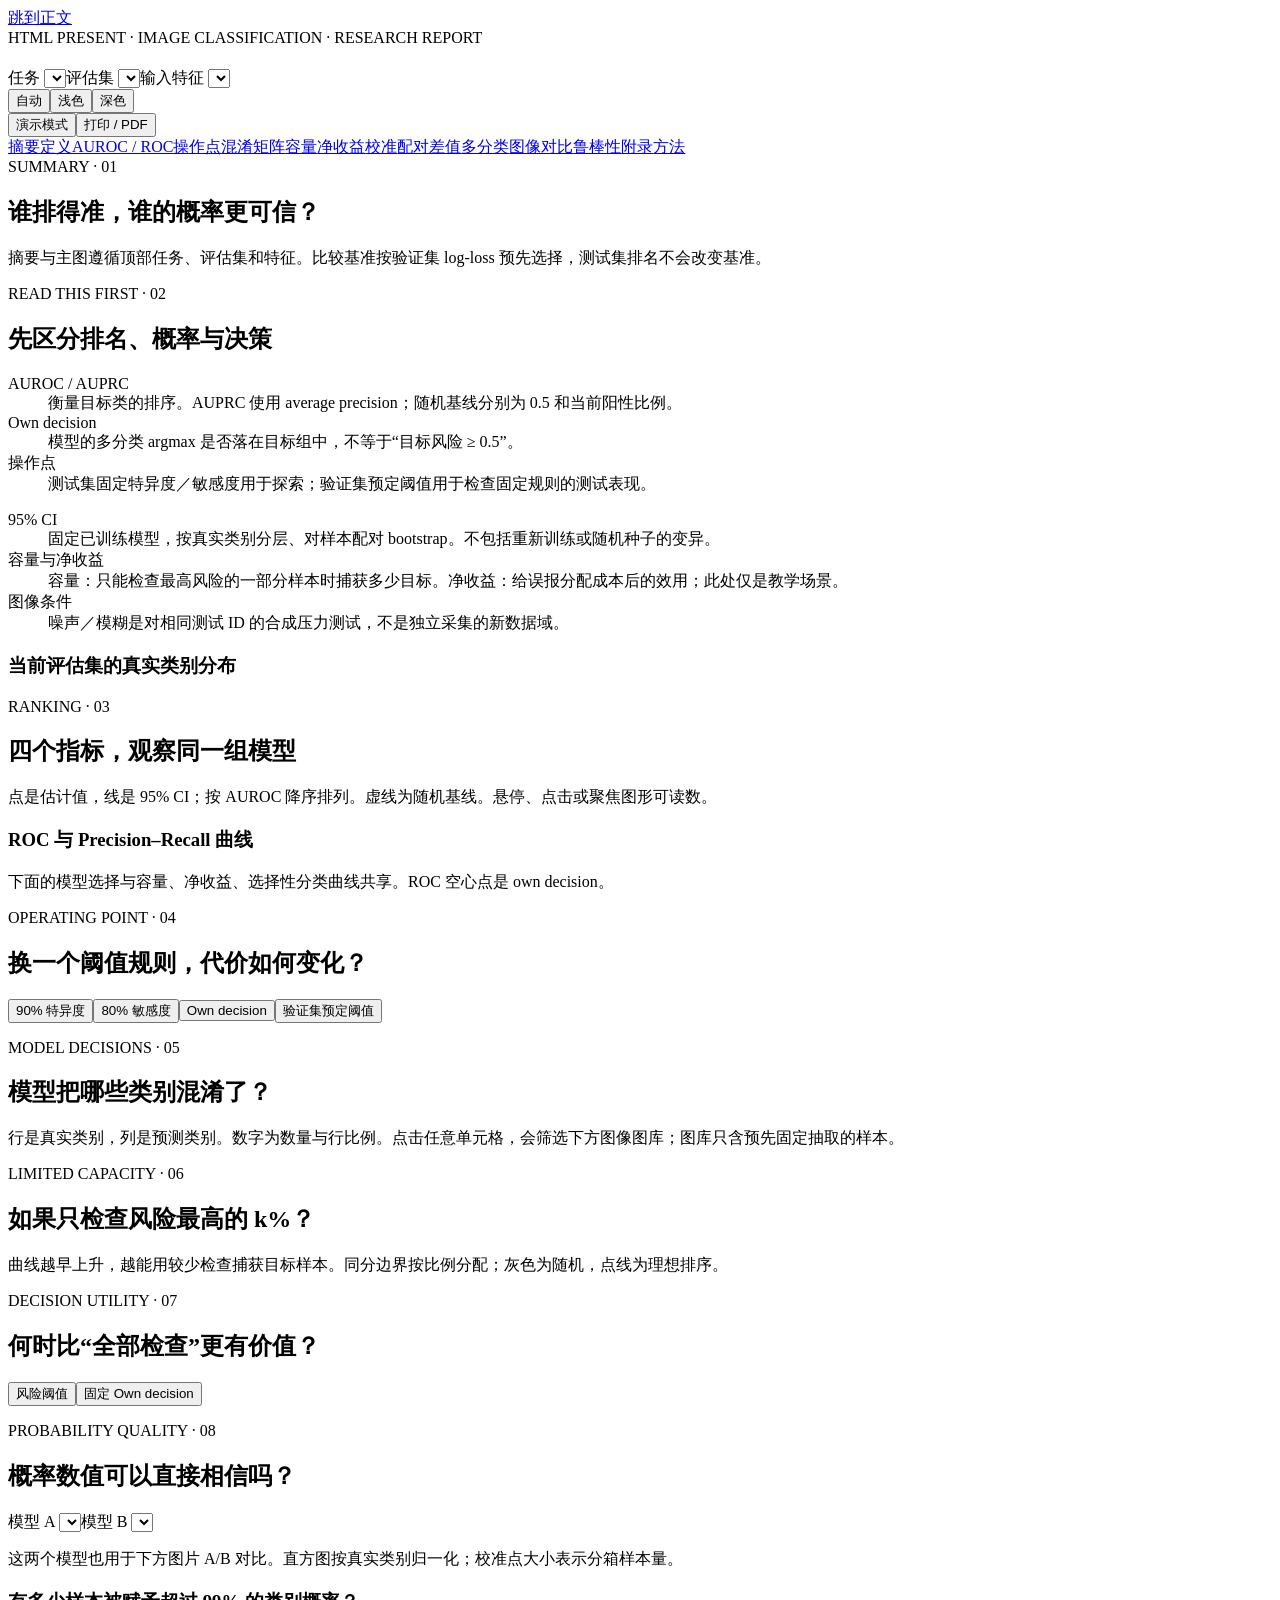
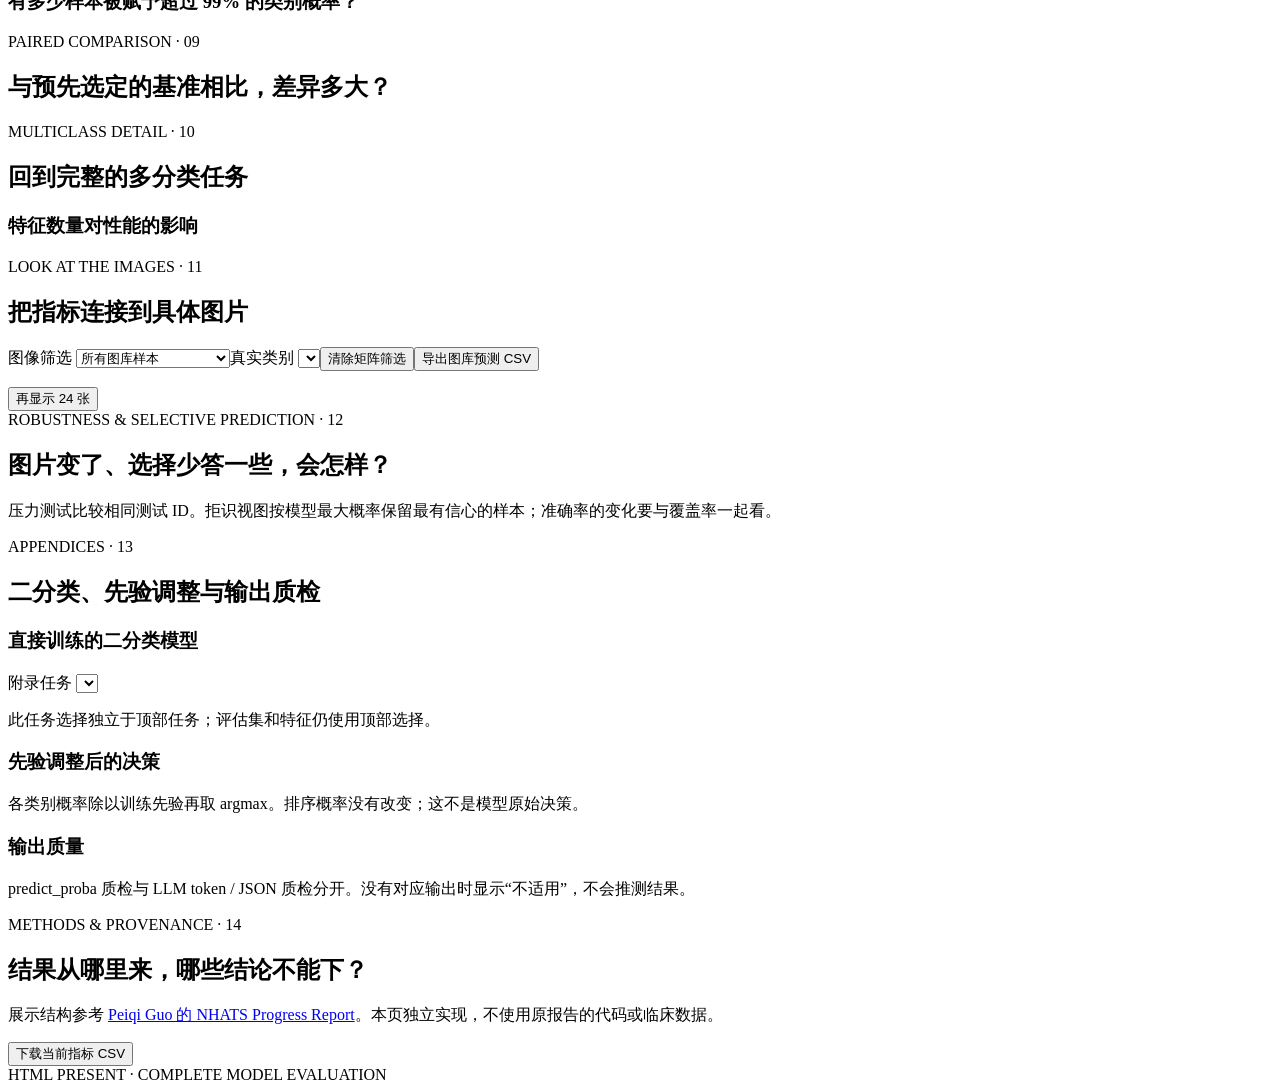
==== skills/html-present/assets/evaluation.html @ bdbabd85 "[1.3 HTML Present - Evaluation] 💻 Add linked metric views and image comparison report" ====
<!doctype html>
<html lang="zh-CN" data-theme="light">
<head><meta charset="utf-8"><meta name="viewport" content="width=device-width,initial-scale=1"><title>__TITLE__</title><style>__CSS__</style></head>
<body>
<a class="skip" href="#summary">跳到正文</a>
<header class="hero wrap"><div class="eyebrow">HTML PRESENT · IMAGE CLASSIFICATION · RESEARCH REPORT</div><h1 id="title"></h1><p class="intro" id="intro"></p><div class="meta" id="meta"></div></header>
<div class="toolbar" id="toolbar"><div class="wrap"><div class="controls">
<label>任务 <select id="task"></select></label><label>评估集 <select id="eval"></select></label><label>输入特征 <select id="features"></select></label>
<div class="seg" id="theme" role="group" aria-label="主题"><button data-theme="auto" aria-pressed="true">自动</button><button data-theme="light" aria-pressed="false">浅色</button><button data-theme="dark" aria-pressed="false">深色</button></div>
<button id="present" aria-pressed="false">演示模式</button><button id="print">打印 / PDF</button></div>
<nav aria-label="报告目录"><a href="#summary">摘要</a><a href="#labels">定义</a><a href="#ranking">AUROC / ROC</a><a href="#operating">操作点</a><a href="#own">混淆矩阵</a><a href="#capacity">容量</a><a href="#benefit">净收益</a><a href="#calibration">校准</a><a href="#paired">配对差值</a><a href="#multiclass">多分类</a><a href="#gallery">图像对比</a><a href="#robustness">鲁棒性</a><a href="#appendices">附录</a><a href="#methods">方法</a></nav>
</div></div>
<main class="wrap">
<section id="summary"><div class="eyebrow">SUMMARY · 01</div><h2>谁排得准，谁的概率更可信？</h2><p class="section-intro">摘要与主图遵循顶部任务、评估集和特征。比较基准按验证集 log-loss 预先选择，测试集排名不会改变基准。</p><div class="scope-note" id="scope-note" aria-live="polite"></div><div class="cards" id="cards"></div><div class="finding" id="findings"></div></section>
<section id="labels"><div class="eyebrow">READ THIS FIRST · 02</div><h2>先区分排名、概率与决策</h2><div class="reading-grid"><dl><dt>AUROC / AUPRC</dt><dd>衡量目标类的排序。AUPRC 使用 average precision；随机基线分别为 0.5 和当前阳性比例。</dd><dt>Own decision</dt><dd>模型的多分类 argmax 是否落在目标组中，不等于“目标风险 ≥ 0.5”。</dd><dt>操作点</dt><dd>测试集固定特异度／敏感度用于探索；验证集预定阈值用于检查固定规则的测试表现。</dd></dl><dl><dt>95% CI</dt><dd>固定已训练模型，按真实类别分层、对样本配对 bootstrap。不包括重新训练或随机种子的变异。</dd><dt>容量与净收益</dt><dd>容量：只能检查最高风险的一部分样本时捕获多少目标。净收益：给误报分配成本后的效用；此处仅是教学场景。</dd><dt>图像条件</dt><dd>噪声／模糊是对相同测试 ID 的合成压力测试，不是独立采集的新数据域。</dd></dl></div><div class="panel"><h3>当前评估集的真实类别分布</h3><div id="class-mix" class="chart wide-chart"></div></div></section>
<section id="ranking"><div class="eyebrow">RANKING · 03</div><h2>四个指标，观察同一组模型</h2><p class="section-intro">点是估计值，线是 95% CI；按 AUROC 降序排列。虚线为随机基线。悬停、点击或聚焦图形可读数。</p><div id="family-legend" class="legend"></div><div class="panel"><div id="rank-plot" class="chart wide-chart"></div></div><div class="panel"><h3>ROC 与 Precision–Recall 曲线</h3><p class="note">下面的模型选择与容量、净收益、选择性分类曲线共享。ROC 空心点是 own decision。</p><div class="chips curve-chips" role="group" aria-label="ROC 模型选择"></div><div class="two-col"><div id="roc" class="chart curve-chart"></div><div id="pr" class="chart curve-chart"></div></div></div></section>
<section id="operating"><div class="eyebrow">OPERATING POINT · 04</div><h2>换一个阈值规则，代价如何变化？</h2><div class="seg" id="op-controls" role="group" aria-label="操作点"><button data-value="spec" aria-pressed="true">90% 特异度</button><button data-value="sens" aria-pressed="false">80% 敏感度</button><button data-value="own" aria-pressed="false">Own decision</button><button data-value="validation" aria-pressed="false">验证集预定阈值</button></div><p class="note" id="op-note"></p><div class="panel"><div id="op-bars" class="chart wide-chart"></div></div><div class="table-wrap" id="op-table"></div></section>
<section id="own"><div class="eyebrow">MODEL DECISIONS · 05</div><h2>模型把哪些类别混淆了？</h2><p class="section-intro">行是真实类别，列是预测类别。数字为数量与行比例。点击任意单元格，会筛选下方图像图库；图库只含预先固定抽取的样本。</p><div class="panel"><div id="own-bars" class="chart wide-chart"></div></div><div id="cm-chips" class="chips" role="group" aria-label="混淆矩阵模型选择"></div><div id="cm-grid" class="two-col"></div></section>
<section id="capacity"><div class="eyebrow">LIMITED CAPACITY · 06</div><h2>如果只检查风险最高的 k%？</h2><p class="section-intro">曲线越早上升，越能用较少检查捕获目标样本。同分边界按比例分配；灰色为随机，点线为理想排序。</p><div class="chips curve-chips" role="group" aria-label="容量模型选择"></div><div class="panel"><div id="capacity-plot" class="chart curve-chart"></div></div><div class="table-wrap" id="capacity-table"></div></section>
<section id="benefit"><div class="eyebrow">DECISION UTILITY · 07</div><h2>何时比“全部检查”更有价值？</h2><div id="benefit-controls" class="seg" role="group" aria-label="净收益决策规则"><button data-value="risk" aria-pressed="true">风险阈值</button><button data-value="own" aria-pressed="false">固定 Own decision</button></div><div class="chips curve-chips" role="group" aria-label="净收益模型选择"></div><div class="panel"><div id="benefit-plot" class="chart curve-chart"></div><p class="note" id="benefit-note"></p></div></section>
<section id="calibration"><div class="eyebrow">PROBABILITY QUALITY · 08</div><h2>概率数值可以直接相信吗？</h2><div class="table-wrap" id="cal-table"></div><div class="data-controls"><label>模型 A <select id="model-a"></select></label><label>模型 B <select id="model-b"></select></label></div><p class="note">这两个模型也用于下方图片 A/B 对比。直方图按真实类别归一化；校准点大小表示分箱样本量。</p><div id="prob-panels" class="two-col"></div><div class="panel"><h3>有多少样本被赋予超过 99% 的类别概率？</h3><div id="confidence-plot" class="chart wide-chart"></div></div></section>
<section id="paired"><div class="eyebrow">PAIRED COMPARISON · 09</div><h2>与预先选定的基准相比，差异多大？</h2><p class="section-intro" id="paired-note"></p><div class="panel"><div id="paired-plot" class="chart wide-chart"></div></div></section>
<section id="multiclass"><div class="eyebrow">MULTICLASS DETAIL · 10</div><h2>回到完整的多分类任务</h2><div class="panel"><div id="multi-plot" class="chart wide-chart"></div></div><div class="table-wrap" id="multi-table"></div><div class="chips" id="class-chips" role="group" aria-label="逐类别指标"></div><div class="panel"><div id="class-bars" class="chart wide-chart"></div></div><div class="table-wrap" id="class-table"></div><div class="panel"><h3>特征数量对性能的影响</h3><p class="note" id="sweep-note"></p><div id="feature-plot" class="chart curve-chart"></div></div></section>
<section id="gallery"><div class="eyebrow">LOOK AT THE IMAGES · 11</div><h2>把指标连接到具体图片</h2><p class="section-intro" id="gallery-note"></p><div class="data-controls"><label>图像筛选 <select id="gallery-mode"><option value="all">所有图库样本</option><option value="wrong">A 预测错误</option><option value="confident">A 高置信度错误 ≥ 80%</option><option value="disagree">A / B 预测分歧</option><option value="a-wins">A 正确，B 错误</option><option value="b-wins">B 正确，A 错误</option></select></label><label>真实类别 <select id="gallery-class"></select></label><button id="clear-cell">清除矩阵筛选</button><button id="gallery-csv">导出图库预测 CSV</button></div><p id="gallery-status" aria-live="polite"></p><div id="image-grid" class="image-grid"></div><div class="data-controls"><button id="gallery-more">再显示 24 张</button></div></section>
<section id="robustness"><div class="eyebrow">ROBUSTNESS & SELECTIVE PREDICTION · 12</div><h2>图片变了、选择少答一些，会怎样？</h2><p class="section-intro">压力测试比较相同测试 ID。拒识视图按模型最大概率保留最有信心的样本；准确率的变化要与覆盖率一起看。</p><div class="table-wrap" id="robustness-table"></div><div class="chips curve-chips" role="group" aria-label="拒识模型选择"></div><div class="panel"><div id="selective-plot" class="chart curve-chart"></div></div><div class="table-wrap" id="cost-table"></div></section>
<section id="appendices"><div class="eyebrow">APPENDICES · 13</div><h2>二分类、先验调整与输出质检</h2><h3>直接训练的二分类模型</h3><label>附录任务 <select id="binary-task"></select></label><p class="note">此任务选择独立于顶部任务；评估集和特征仍使用顶部选择。</p><div class="table-wrap" id="binary-table"></div><div id="binary-cm" class="two-col"></div><h3>先验调整后的决策</h3><p class="note">各类别概率除以训练先验再取 argmax。排序概率没有改变；这不是模型原始决策。</p><div class="table-wrap" id="adjusted-table"></div><div id="adjusted-cm" class="two-col"></div><h3>输出质量</h3><p class="note">predict_proba 质检与 LLM token / JSON 质检分开。没有对应输出时显示“不适用”，不会推测结果。</p><div class="table-wrap" id="qc-table"></div></section>
<section id="methods"><div class="eyebrow">METHODS & PROVENANCE · 14</div><h2>结果从哪里来，哪些结论不能下？</h2><div id="source"></div><ol id="methods-list"></ol><p>展示结构参考 <a href="https://www.guopeiqi.com/projects/202611-ADRD_LLM/20261115_Progress_Report">Peiqi Guo 的 NHATS Progress Report</a>。本页独立实现，不使用原报告的代码或临床数据。</p><button id="export-metrics">下载当前指标 CSV</button></section>
</main><footer class="wrap"><span>HTML PRESENT · COMPLETE MODEL EVALUATION</span><span id="footer-context"></span></footer>
<div id="chart-tooltip" role="status" hidden></div>
<dialog id="image-dialog"><button id="close-image">关闭</button><div id="image-detail"></div></dialog>
<div class="present-nav" hidden><button id="prev">上一节</button><span id="page-number"></span><button id="next">下一节</button><button id="exit">退出演示</button></div>
<script id="report-data" type="application/json">__DATA__</script><script>__JS__</script></body></html>
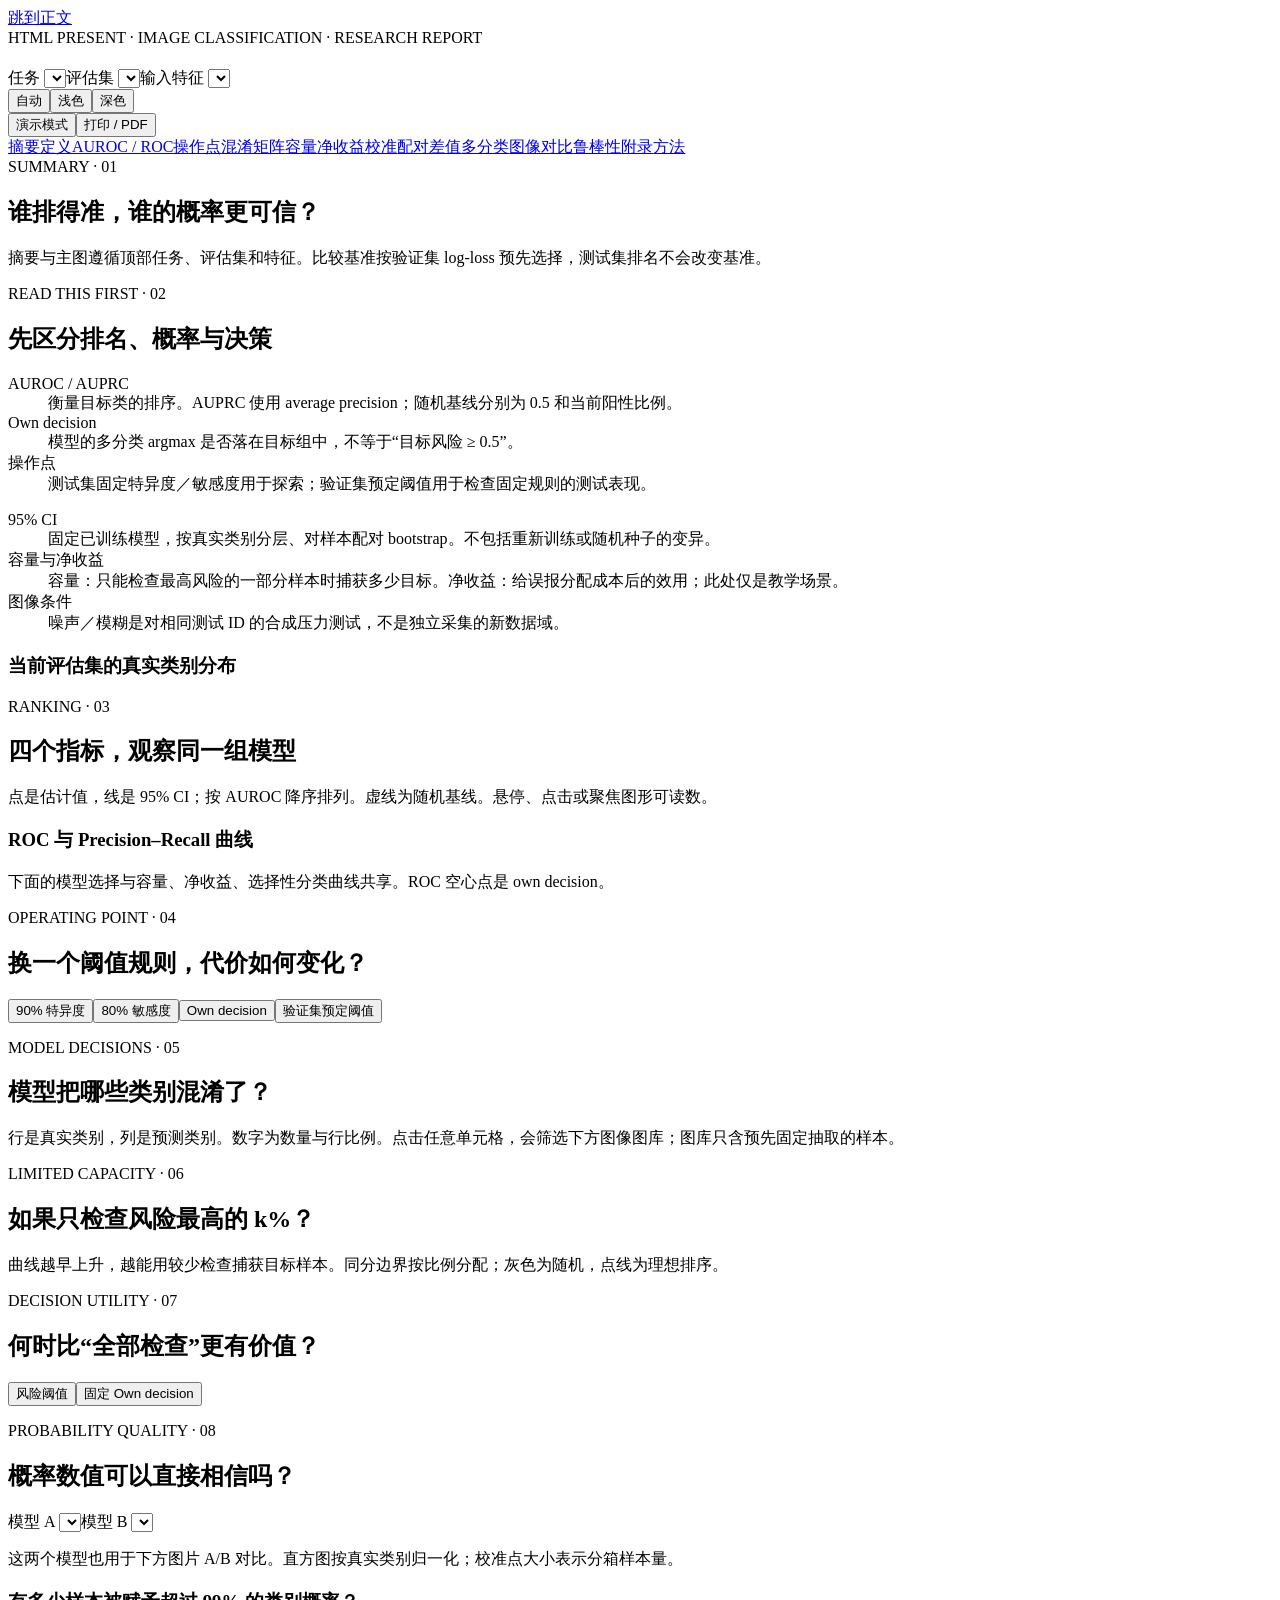
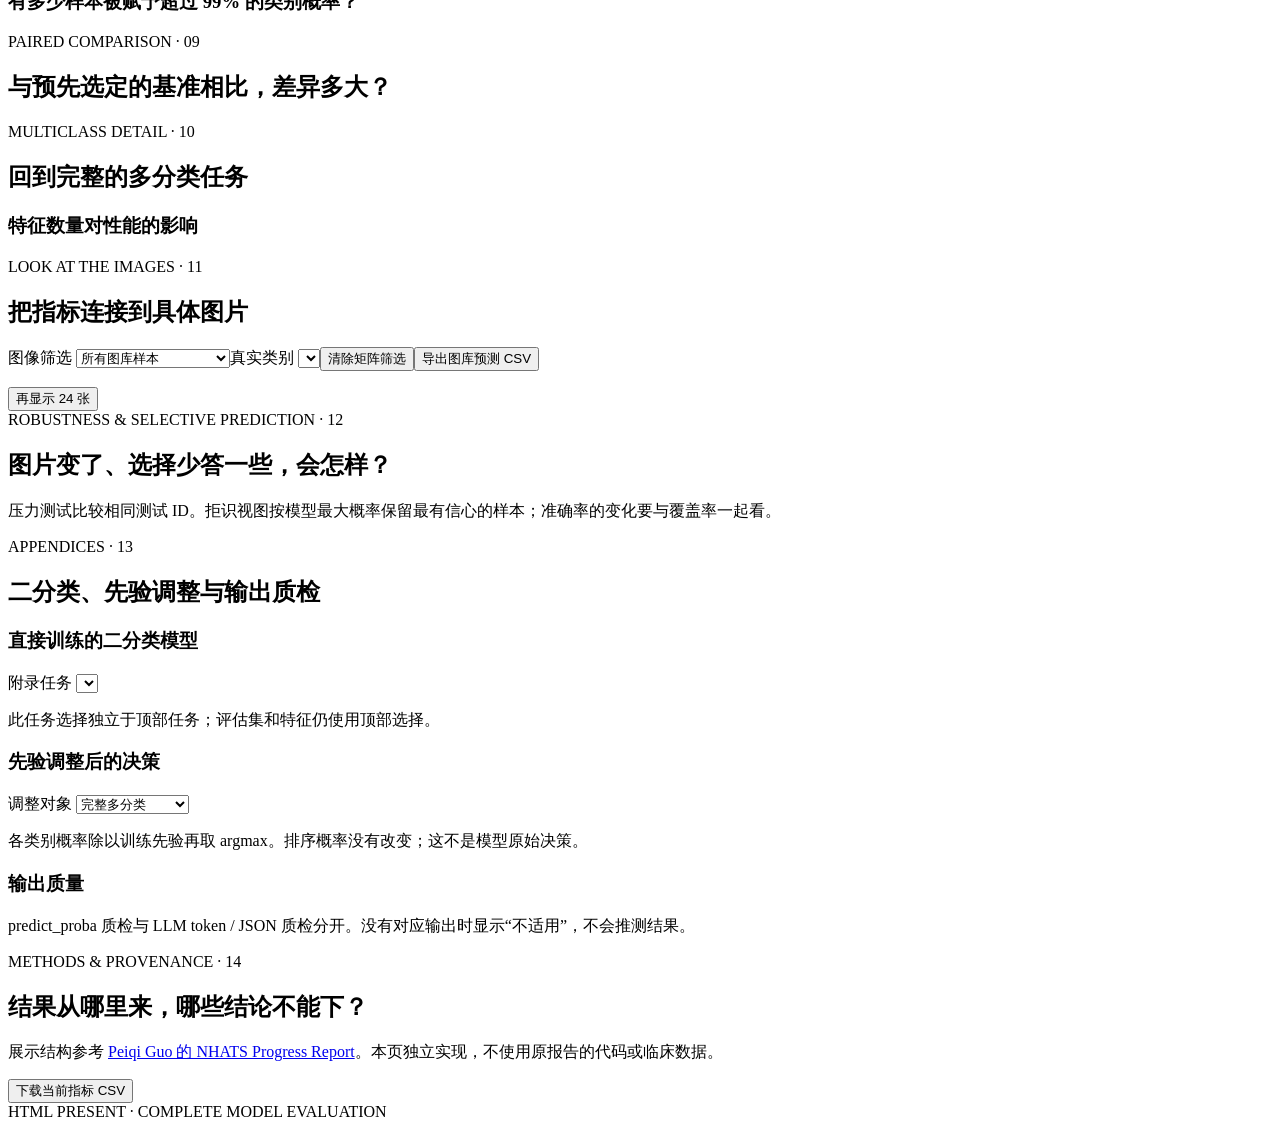
==== commit c8f8109d: "[1.7 HTML Present - Results] 💻 Fix split serialization and add binary prior-adjustment comparison" ====
--- a/skills/html-present/assets/evaluation.html
+++ b/skills/html-present/assets/evaluation.html
@@ -1,32 +1,376 @@
 <!doctype html>
 <html lang="zh-CN" data-theme="light">
-<head><meta charset="utf-8"><meta name="viewport" content="width=device-width,initial-scale=1"><title>__TITLE__</title><style>__CSS__</style></head>
-<body>
-<a class="skip" href="#summary">跳到正文</a>
-<header class="hero wrap"><div class="eyebrow">HTML PRESENT · IMAGE CLASSIFICATION · RESEARCH REPORT</div><h1 id="title"></h1><p class="intro" id="intro"></p><div class="meta" id="meta"></div></header>
-<div class="toolbar" id="toolbar"><div class="wrap"><div class="controls">
-<label>任务 <select id="task"></select></label><label>评估集 <select id="eval"></select></label><label>输入特征 <select id="features"></select></label>
-<div class="seg" id="theme" role="group" aria-label="主题"><button data-theme="auto" aria-pressed="true">自动</button><button data-theme="light" aria-pressed="false">浅色</button><button data-theme="dark" aria-pressed="false">深色</button></div>
-<button id="present" aria-pressed="false">演示模式</button><button id="print">打印 / PDF</button></div>
-<nav aria-label="报告目录"><a href="#summary">摘要</a><a href="#labels">定义</a><a href="#ranking">AUROC / ROC</a><a href="#operating">操作点</a><a href="#own">混淆矩阵</a><a href="#capacity">容量</a><a href="#benefit">净收益</a><a href="#calibration">校准</a><a href="#paired">配对差值</a><a href="#multiclass">多分类</a><a href="#gallery">图像对比</a><a href="#robustness">鲁棒性</a><a href="#appendices">附录</a><a href="#methods">方法</a></nav>
-</div></div>
-<main class="wrap">
-<section id="summary"><div class="eyebrow">SUMMARY · 01</div><h2>谁排得准，谁的概率更可信？</h2><p class="section-intro">摘要与主图遵循顶部任务、评估集和特征。比较基准按验证集 log-loss 预先选择，测试集排名不会改变基准。</p><div class="scope-note" id="scope-note" aria-live="polite"></div><div class="cards" id="cards"></div><div class="finding" id="findings"></div></section>
-<section id="labels"><div class="eyebrow">READ THIS FIRST · 02</div><h2>先区分排名、概率与决策</h2><div class="reading-grid"><dl><dt>AUROC / AUPRC</dt><dd>衡量目标类的排序。AUPRC 使用 average precision；随机基线分别为 0.5 和当前阳性比例。</dd><dt>Own decision</dt><dd>模型的多分类 argmax 是否落在目标组中，不等于“目标风险 ≥ 0.5”。</dd><dt>操作点</dt><dd>测试集固定特异度／敏感度用于探索；验证集预定阈值用于检查固定规则的测试表现。</dd></dl><dl><dt>95% CI</dt><dd>固定已训练模型，按真实类别分层、对样本配对 bootstrap。不包括重新训练或随机种子的变异。</dd><dt>容量与净收益</dt><dd>容量：只能检查最高风险的一部分样本时捕获多少目标。净收益：给误报分配成本后的效用；此处仅是教学场景。</dd><dt>图像条件</dt><dd>噪声／模糊是对相同测试 ID 的合成压力测试，不是独立采集的新数据域。</dd></dl></div><div class="panel"><h3>当前评估集的真实类别分布</h3><div id="class-mix" class="chart wide-chart"></div></div></section>
-<section id="ranking"><div class="eyebrow">RANKING · 03</div><h2>四个指标，观察同一组模型</h2><p class="section-intro">点是估计值，线是 95% CI；按 AUROC 降序排列。虚线为随机基线。悬停、点击或聚焦图形可读数。</p><div id="family-legend" class="legend"></div><div class="panel"><div id="rank-plot" class="chart wide-chart"></div></div><div class="panel"><h3>ROC 与 Precision–Recall 曲线</h3><p class="note">下面的模型选择与容量、净收益、选择性分类曲线共享。ROC 空心点是 own decision。</p><div class="chips curve-chips" role="group" aria-label="ROC 模型选择"></div><div class="two-col"><div id="roc" class="chart curve-chart"></div><div id="pr" class="chart curve-chart"></div></div></div></section>
-<section id="operating"><div class="eyebrow">OPERATING POINT · 04</div><h2>换一个阈值规则，代价如何变化？</h2><div class="seg" id="op-controls" role="group" aria-label="操作点"><button data-value="spec" aria-pressed="true">90% 特异度</button><button data-value="sens" aria-pressed="false">80% 敏感度</button><button data-value="own" aria-pressed="false">Own decision</button><button data-value="validation" aria-pressed="false">验证集预定阈值</button></div><p class="note" id="op-note"></p><div class="panel"><div id="op-bars" class="chart wide-chart"></div></div><div class="table-wrap" id="op-table"></div></section>
-<section id="own"><div class="eyebrow">MODEL DECISIONS · 05</div><h2>模型把哪些类别混淆了？</h2><p class="section-intro">行是真实类别，列是预测类别。数字为数量与行比例。点击任意单元格，会筛选下方图像图库；图库只含预先固定抽取的样本。</p><div class="panel"><div id="own-bars" class="chart wide-chart"></div></div><div id="cm-chips" class="chips" role="group" aria-label="混淆矩阵模型选择"></div><div id="cm-grid" class="two-col"></div></section>
-<section id="capacity"><div class="eyebrow">LIMITED CAPACITY · 06</div><h2>如果只检查风险最高的 k%？</h2><p class="section-intro">曲线越早上升，越能用较少检查捕获目标样本。同分边界按比例分配；灰色为随机，点线为理想排序。</p><div class="chips curve-chips" role="group" aria-label="容量模型选择"></div><div class="panel"><div id="capacity-plot" class="chart curve-chart"></div></div><div class="table-wrap" id="capacity-table"></div></section>
-<section id="benefit"><div class="eyebrow">DECISION UTILITY · 07</div><h2>何时比“全部检查”更有价值？</h2><div id="benefit-controls" class="seg" role="group" aria-label="净收益决策规则"><button data-value="risk" aria-pressed="true">风险阈值</button><button data-value="own" aria-pressed="false">固定 Own decision</button></div><div class="chips curve-chips" role="group" aria-label="净收益模型选择"></div><div class="panel"><div id="benefit-plot" class="chart curve-chart"></div><p class="note" id="benefit-note"></p></div></section>
-<section id="calibration"><div class="eyebrow">PROBABILITY QUALITY · 08</div><h2>概率数值可以直接相信吗？</h2><div class="table-wrap" id="cal-table"></div><div class="data-controls"><label>模型 A <select id="model-a"></select></label><label>模型 B <select id="model-b"></select></label></div><p class="note">这两个模型也用于下方图片 A/B 对比。直方图按真实类别归一化；校准点大小表示分箱样本量。</p><div id="prob-panels" class="two-col"></div><div class="panel"><h3>有多少样本被赋予超过 99% 的类别概率？</h3><div id="confidence-plot" class="chart wide-chart"></div></div></section>
-<section id="paired"><div class="eyebrow">PAIRED COMPARISON · 09</div><h2>与预先选定的基准相比，差异多大？</h2><p class="section-intro" id="paired-note"></p><div class="panel"><div id="paired-plot" class="chart wide-chart"></div></div></section>
-<section id="multiclass"><div class="eyebrow">MULTICLASS DETAIL · 10</div><h2>回到完整的多分类任务</h2><div class="panel"><div id="multi-plot" class="chart wide-chart"></div></div><div class="table-wrap" id="multi-table"></div><div class="chips" id="class-chips" role="group" aria-label="逐类别指标"></div><div class="panel"><div id="class-bars" class="chart wide-chart"></div></div><div class="table-wrap" id="class-table"></div><div class="panel"><h3>特征数量对性能的影响</h3><p class="note" id="sweep-note"></p><div id="feature-plot" class="chart curve-chart"></div></div></section>
-<section id="gallery"><div class="eyebrow">LOOK AT THE IMAGES · 11</div><h2>把指标连接到具体图片</h2><p class="section-intro" id="gallery-note"></p><div class="data-controls"><label>图像筛选 <select id="gallery-mode"><option value="all">所有图库样本</option><option value="wrong">A 预测错误</option><option value="confident">A 高置信度错误 ≥ 80%</option><option value="disagree">A / B 预测分歧</option><option value="a-wins">A 正确，B 错误</option><option value="b-wins">B 正确，A 错误</option></select></label><label>真实类别 <select id="gallery-class"></select></label><button id="clear-cell">清除矩阵筛选</button><button id="gallery-csv">导出图库预测 CSV</button></div><p id="gallery-status" aria-live="polite"></p><div id="image-grid" class="image-grid"></div><div class="data-controls"><button id="gallery-more">再显示 24 张</button></div></section>
-<section id="robustness"><div class="eyebrow">ROBUSTNESS & SELECTIVE PREDICTION · 12</div><h2>图片变了、选择少答一些，会怎样？</h2><p class="section-intro">压力测试比较相同测试 ID。拒识视图按模型最大概率保留最有信心的样本；准确率的变化要与覆盖率一起看。</p><div class="table-wrap" id="robustness-table"></div><div class="chips curve-chips" role="group" aria-label="拒识模型选择"></div><div class="panel"><div id="selective-plot" class="chart curve-chart"></div></div><div class="table-wrap" id="cost-table"></div></section>
-<section id="appendices"><div class="eyebrow">APPENDICES · 13</div><h2>二分类、先验调整与输出质检</h2><h3>直接训练的二分类模型</h3><label>附录任务 <select id="binary-task"></select></label><p class="note">此任务选择独立于顶部任务；评估集和特征仍使用顶部选择。</p><div class="table-wrap" id="binary-table"></div><div id="binary-cm" class="two-col"></div><h3>先验调整后的决策</h3><p class="note">各类别概率除以训练先验再取 argmax。排序概率没有改变；这不是模型原始决策。</p><div class="table-wrap" id="adjusted-table"></div><div id="adjusted-cm" class="two-col"></div><h3>输出质量</h3><p class="note">predict_proba 质检与 LLM token / JSON 质检分开。没有对应输出时显示“不适用”，不会推测结果。</p><div class="table-wrap" id="qc-table"></div></section>
-<section id="methods"><div class="eyebrow">METHODS & PROVENANCE · 14</div><h2>结果从哪里来，哪些结论不能下？</h2><div id="source"></div><ol id="methods-list"></ol><p>展示结构参考 <a href="https://www.guopeiqi.com/projects/202611-ADRD_LLM/20261115_Progress_Report">Peiqi Guo 的 NHATS Progress Report</a>。本页独立实现，不使用原报告的代码或临床数据。</p><button id="export-metrics">下载当前指标 CSV</button></section>
-</main><footer class="wrap"><span>HTML PRESENT · COMPLETE MODEL EVALUATION</span><span id="footer-context"></span></footer>
-<div id="chart-tooltip" role="status" hidden></div>
-<dialog id="image-dialog"><button id="close-image">关闭</button><div id="image-detail"></div></dialog>
-<div class="present-nav" hidden><button id="prev">上一节</button><span id="page-number"></span><button id="next">下一节</button><button id="exit">退出演示</button></div>
-<script id="report-data" type="application/json">__DATA__</script><script>__JS__</script></body></html>
+  <head>
+    <meta charset="utf-8" />
+    <meta name="viewport" content="width=device-width,initial-scale=1" />
+    <title>__TITLE__</title>
+    <style>
+      __CSS__
+    </style>
+  </head>
+  <body>
+    <a class="skip" href="#summary">跳到正文</a>
+    <header class="hero wrap">
+      <div class="eyebrow">
+        HTML PRESENT · IMAGE CLASSIFICATION · RESEARCH REPORT
+      </div>
+      <h1 id="title"></h1>
+      <p class="intro" id="intro"></p>
+      <div class="meta" id="meta"></div>
+    </header>
+    <div class="toolbar" id="toolbar">
+      <div class="wrap">
+        <div class="controls">
+          <label
+            >任务
+            <select id="task"></select></label
+          ><label
+            >评估集
+            <select id="eval"></select></label
+          ><label
+            >输入特征
+            <select id="features"></select
+          ></label>
+          <div class="seg" id="theme" role="group" aria-label="主题">
+            <button data-theme="auto" aria-pressed="true">自动</button
+            ><button data-theme="light" aria-pressed="false">浅色</button
+            ><button data-theme="dark" aria-pressed="false">深色</button>
+          </div>
+          <button id="present" aria-pressed="false">演示模式</button
+          ><button id="print">打印 / PDF</button>
+        </div>
+        <nav aria-label="报告目录">
+          <a href="#summary">摘要</a><a href="#labels">定义</a
+          ><a href="#ranking">AUROC / ROC</a><a href="#operating">操作点</a
+          ><a href="#own">混淆矩阵</a><a href="#capacity">容量</a
+          ><a href="#benefit">净收益</a><a href="#calibration">校准</a
+          ><a href="#paired">配对差值</a><a href="#multiclass">多分类</a
+          ><a href="#gallery">图像对比</a><a href="#robustness">鲁棒性</a
+          ><a href="#appendices">附录</a><a href="#methods">方法</a>
+        </nav>
+      </div>
+    </div>
+    <main class="wrap">
+      <section id="summary">
+        <div class="eyebrow">SUMMARY · 01</div>
+        <h2>谁排得准，谁的概率更可信？</h2>
+        <p class="section-intro">
+          摘要与主图遵循顶部任务、评估集和特征。比较基准按验证集 log-loss
+          预先选择，测试集排名不会改变基准。
+        </p>
+        <div class="scope-note" id="scope-note" aria-live="polite"></div>
+        <div class="cards" id="cards"></div>
+        <div class="finding" id="findings"></div>
+      </section>
+      <section id="labels">
+        <div class="eyebrow">READ THIS FIRST · 02</div>
+        <h2>先区分排名、概率与决策</h2>
+        <div class="reading-grid">
+          <dl>
+            <dt>AUROC / AUPRC</dt>
+            <dd>
+              衡量目标类的排序。AUPRC 使用 average precision；随机基线分别为 0.5
+              和当前阳性比例。
+            </dd>
+            <dt>Own decision</dt>
+            <dd>
+              模型的多分类 argmax 是否落在目标组中，不等于“目标风险 ≥ 0.5”。
+            </dd>
+            <dt>操作点</dt>
+            <dd>
+              测试集固定特异度／敏感度用于探索；验证集预定阈值用于检查固定规则的测试表现。
+            </dd>
+          </dl>
+          <dl>
+            <dt>95% CI</dt>
+            <dd>
+              固定已训练模型，按真实类别分层、对样本配对
+              bootstrap。不包括重新训练或随机种子的变异。
+            </dd>
+            <dt>容量与净收益</dt>
+            <dd>
+              容量：只能检查最高风险的一部分样本时捕获多少目标。净收益：给误报分配成本后的效用；此处仅是教学场景。
+            </dd>
+            <dt>图像条件</dt>
+            <dd>
+              噪声／模糊是对相同测试 ID 的合成压力测试，不是独立采集的新数据域。
+            </dd>
+          </dl>
+        </div>
+        <div class="panel">
+          <h3>当前评估集的真实类别分布</h3>
+          <div id="class-mix" class="chart wide-chart"></div>
+        </div>
+      </section>
+      <section id="ranking">
+        <div class="eyebrow">RANKING · 03</div>
+        <h2>四个指标，观察同一组模型</h2>
+        <p class="section-intro">
+          点是估计值，线是 95% CI；按 AUROC
+          降序排列。虚线为随机基线。悬停、点击或聚焦图形可读数。
+        </p>
+        <div id="family-legend" class="legend"></div>
+        <div class="panel">
+          <div id="rank-plot" class="chart wide-chart"></div>
+        </div>
+        <div class="panel">
+          <h3>ROC 与 Precision–Recall 曲线</h3>
+          <p class="note">
+            下面的模型选择与容量、净收益、选择性分类曲线共享。ROC 空心点是 own
+            decision。
+          </p>
+          <div
+            class="chips curve-chips"
+            role="group"
+            aria-label="ROC 模型选择"
+          ></div>
+          <div class="two-col">
+            <div id="roc" class="chart curve-chart"></div>
+            <div id="pr" class="chart curve-chart"></div>
+          </div>
+        </div>
+      </section>
+      <section id="operating">
+        <div class="eyebrow">OPERATING POINT · 04</div>
+        <h2>换一个阈值规则，代价如何变化？</h2>
+        <div class="seg" id="op-controls" role="group" aria-label="操作点">
+          <button data-value="spec" aria-pressed="true">90% 特异度</button
+          ><button data-value="sens" aria-pressed="false">80% 敏感度</button
+          ><button data-value="own" aria-pressed="false">Own decision</button
+          ><button data-value="validation" aria-pressed="false">
+            验证集预定阈值
+          </button>
+        </div>
+        <p class="note" id="op-note"></p>
+        <div class="panel">
+          <div id="op-bars" class="chart wide-chart"></div>
+        </div>
+        <div class="table-wrap" id="op-table"></div>
+      </section>
+      <section id="own">
+        <div class="eyebrow">MODEL DECISIONS · 05</div>
+        <h2>模型把哪些类别混淆了？</h2>
+        <p class="section-intro">
+          行是真实类别，列是预测类别。数字为数量与行比例。点击任意单元格，会筛选下方图像图库；图库只含预先固定抽取的样本。
+        </p>
+        <div class="panel">
+          <div id="own-bars" class="chart wide-chart"></div>
+        </div>
+        <div
+          id="cm-chips"
+          class="chips"
+          role="group"
+          aria-label="混淆矩阵模型选择"
+        ></div>
+        <div id="cm-grid" class="two-col"></div>
+      </section>
+      <section id="capacity">
+        <div class="eyebrow">LIMITED CAPACITY · 06</div>
+        <h2>如果只检查风险最高的 k%？</h2>
+        <p class="section-intro">
+          曲线越早上升，越能用较少检查捕获目标样本。同分边界按比例分配；灰色为随机，点线为理想排序。
+        </p>
+        <div
+          class="chips curve-chips"
+          role="group"
+          aria-label="容量模型选择"
+        ></div>
+        <div class="panel">
+          <div id="capacity-plot" class="chart curve-chart"></div>
+        </div>
+        <div class="table-wrap" id="capacity-table"></div>
+      </section>
+      <section id="benefit">
+        <div class="eyebrow">DECISION UTILITY · 07</div>
+        <h2>何时比“全部检查”更有价值？</h2>
+        <div
+          id="benefit-controls"
+          class="seg"
+          role="group"
+          aria-label="净收益决策规则"
+        >
+          <button data-value="risk" aria-pressed="true">风险阈值</button
+          ><button data-value="own" aria-pressed="false">
+            固定 Own decision
+          </button>
+        </div>
+        <div
+          class="chips curve-chips"
+          role="group"
+          aria-label="净收益模型选择"
+        ></div>
+        <div class="panel">
+          <div id="benefit-plot" class="chart curve-chart"></div>
+          <p class="note" id="benefit-note"></p>
+        </div>
+      </section>
+      <section id="calibration">
+        <div class="eyebrow">PROBABILITY QUALITY · 08</div>
+        <h2>概率数值可以直接相信吗？</h2>
+        <div class="table-wrap" id="cal-table"></div>
+        <div class="data-controls">
+          <label
+            >模型 A
+            <select id="model-a"></select></label
+          ><label
+            >模型 B
+            <select id="model-b"></select
+          ></label>
+        </div>
+        <p class="note">
+          这两个模型也用于下方图片 A/B
+          对比。直方图按真实类别归一化；校准点大小表示分箱样本量。
+        </p>
+        <div id="prob-panels" class="two-col"></div>
+        <div class="panel">
+          <h3>有多少样本被赋予超过 99% 的类别概率？</h3>
+          <div id="confidence-plot" class="chart wide-chart"></div>
+        </div>
+      </section>
+      <section id="paired">
+        <div class="eyebrow">PAIRED COMPARISON · 09</div>
+        <h2>与预先选定的基准相比，差异多大？</h2>
+        <p class="section-intro" id="paired-note"></p>
+        <div class="panel">
+          <div id="paired-plot" class="chart wide-chart"></div>
+        </div>
+      </section>
+      <section id="multiclass">
+        <div class="eyebrow">MULTICLASS DETAIL · 10</div>
+        <h2>回到完整的多分类任务</h2>
+        <div class="panel">
+          <div id="multi-plot" class="chart wide-chart"></div>
+        </div>
+        <div class="table-wrap" id="multi-table"></div>
+        <div
+          class="chips"
+          id="class-chips"
+          role="group"
+          aria-label="逐类别指标"
+        ></div>
+        <div class="panel">
+          <div id="class-bars" class="chart wide-chart"></div>
+        </div>
+        <div class="table-wrap" id="class-table"></div>
+        <div class="panel">
+          <h3>特征数量对性能的影响</h3>
+          <p class="note" id="sweep-note"></p>
+          <div id="feature-plot" class="chart curve-chart"></div>
+        </div>
+      </section>
+      <section id="gallery">
+        <div class="eyebrow">LOOK AT THE IMAGES · 11</div>
+        <h2>把指标连接到具体图片</h2>
+        <p class="section-intro" id="gallery-note"></p>
+        <div class="data-controls">
+          <label
+            >图像筛选
+            <select id="gallery-mode">
+              <option value="all">所有图库样本</option>
+              <option value="wrong">A 预测错误</option>
+              <option value="confident">A 高置信度错误 ≥ 80%</option>
+              <option value="disagree">A / B 预测分歧</option>
+              <option value="a-wins">A 正确，B 错误</option>
+              <option value="b-wins">B 正确，A 错误</option>
+            </select></label
+          ><label
+            >真实类别
+            <select id="gallery-class"></select></label
+          ><button id="clear-cell">清除矩阵筛选</button
+          ><button id="gallery-csv">导出图库预测 CSV</button>
+        </div>
+        <p id="gallery-status" aria-live="polite"></p>
+        <div id="image-grid" class="image-grid"></div>
+        <div class="data-controls">
+          <button id="gallery-more">再显示 24 张</button>
+        </div>
+      </section>
+      <section id="robustness">
+        <div class="eyebrow">ROBUSTNESS & SELECTIVE PREDICTION · 12</div>
+        <h2>图片变了、选择少答一些，会怎样？</h2>
+        <p class="section-intro">
+          压力测试比较相同测试
+          ID。拒识视图按模型最大概率保留最有信心的样本；准确率的变化要与覆盖率一起看。
+        </p>
+        <div class="table-wrap" id="robustness-table"></div>
+        <div
+          class="chips curve-chips"
+          role="group"
+          aria-label="拒识模型选择"
+        ></div>
+        <div class="panel">
+          <div id="selective-plot" class="chart curve-chart"></div>
+        </div>
+        <div class="table-wrap" id="cost-table"></div>
+      </section>
+      <section id="appendices">
+        <div class="eyebrow">APPENDICES · 13</div>
+        <h2>二分类、先验调整与输出质检</h2>
+        <h3>直接训练的二分类模型</h3>
+        <label
+          >附录任务
+          <select id="binary-task"></select
+        ></label>
+        <p class="note">
+          此任务选择独立于顶部任务；评估集和特征仍使用顶部选择。
+        </p>
+        <div class="table-wrap" id="binary-table"></div>
+        <div id="binary-cm" class="two-col"></div>
+        <h3>先验调整后的决策</h3>
+        <label
+          >调整对象
+          <select id="adjusted-mode">
+            <option value="main">完整多分类</option>
+            <option value="binary">当前附录二分类</option>
+          </select></label
+        >
+        <p class="note" id="adjusted-note"></p>
+        <p class="note">
+          各类别概率除以训练先验再取
+          argmax。排序概率没有改变；这不是模型原始决策。
+        </p>
+        <div class="table-wrap" id="adjusted-table"></div>
+        <div id="adjusted-cm" class="two-col"></div>
+        <h3>输出质量</h3>
+        <p class="note">
+          predict_proba 质检与 LLM token / JSON
+          质检分开。没有对应输出时显示“不适用”，不会推测结果。
+        </p>
+        <div class="table-wrap" id="qc-table"></div>
+      </section>
+      <section id="methods">
+        <div class="eyebrow">METHODS & PROVENANCE · 14</div>
+        <h2>结果从哪里来，哪些结论不能下？</h2>
+        <div id="source"></div>
+        <ol id="methods-list"></ol>
+        <p>
+          展示结构参考
+          <a
+            href="https://www.guopeiqi.com/projects/202611-ADRD_LLM/20261115_Progress_Report"
+            >Peiqi Guo 的 NHATS Progress Report</a
+          >。本页独立实现，不使用原报告的代码或临床数据。
+        </p>
+        <button id="export-metrics">下载当前指标 CSV</button>
+      </section>
+    </main>
+    <footer class="wrap">
+      <span>HTML PRESENT · COMPLETE MODEL EVALUATION</span
+      ><span id="footer-context"></span>
+    </footer>
+    <div id="chart-tooltip" role="status" hidden></div>
+    <dialog id="image-dialog">
+      <button id="close-image">关闭</button>
+      <div id="image-detail"></div>
+    </dialog>
+    <div class="present-nav" hidden>
+      <button id="prev">上一节</button><span id="page-number"></span
+      ><button id="next">下一节</button><button id="exit">退出演示</button>
+    </div>
+    <script id="report-data" type="application/json">
+      __DATA__
+    </script>
+    <script>
+      __JS__;
+    </script>
+  </body>
+</html>
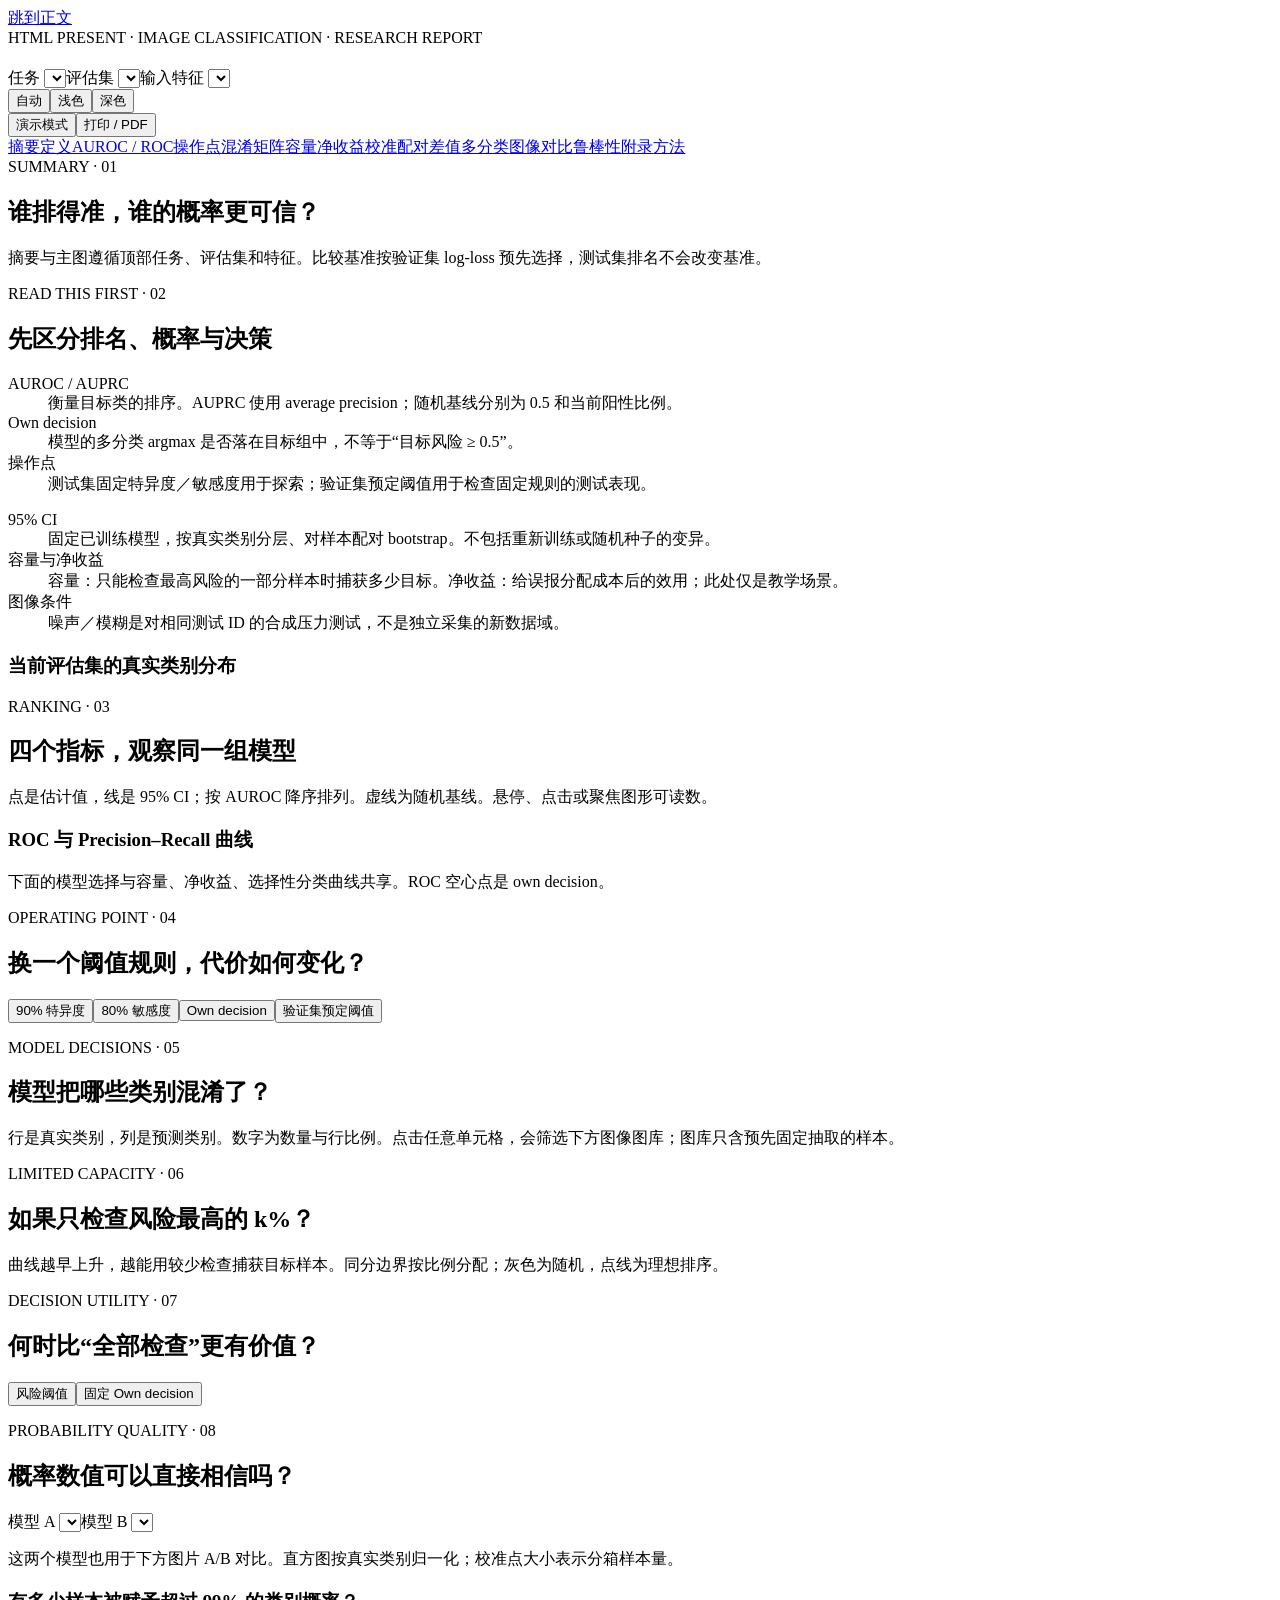
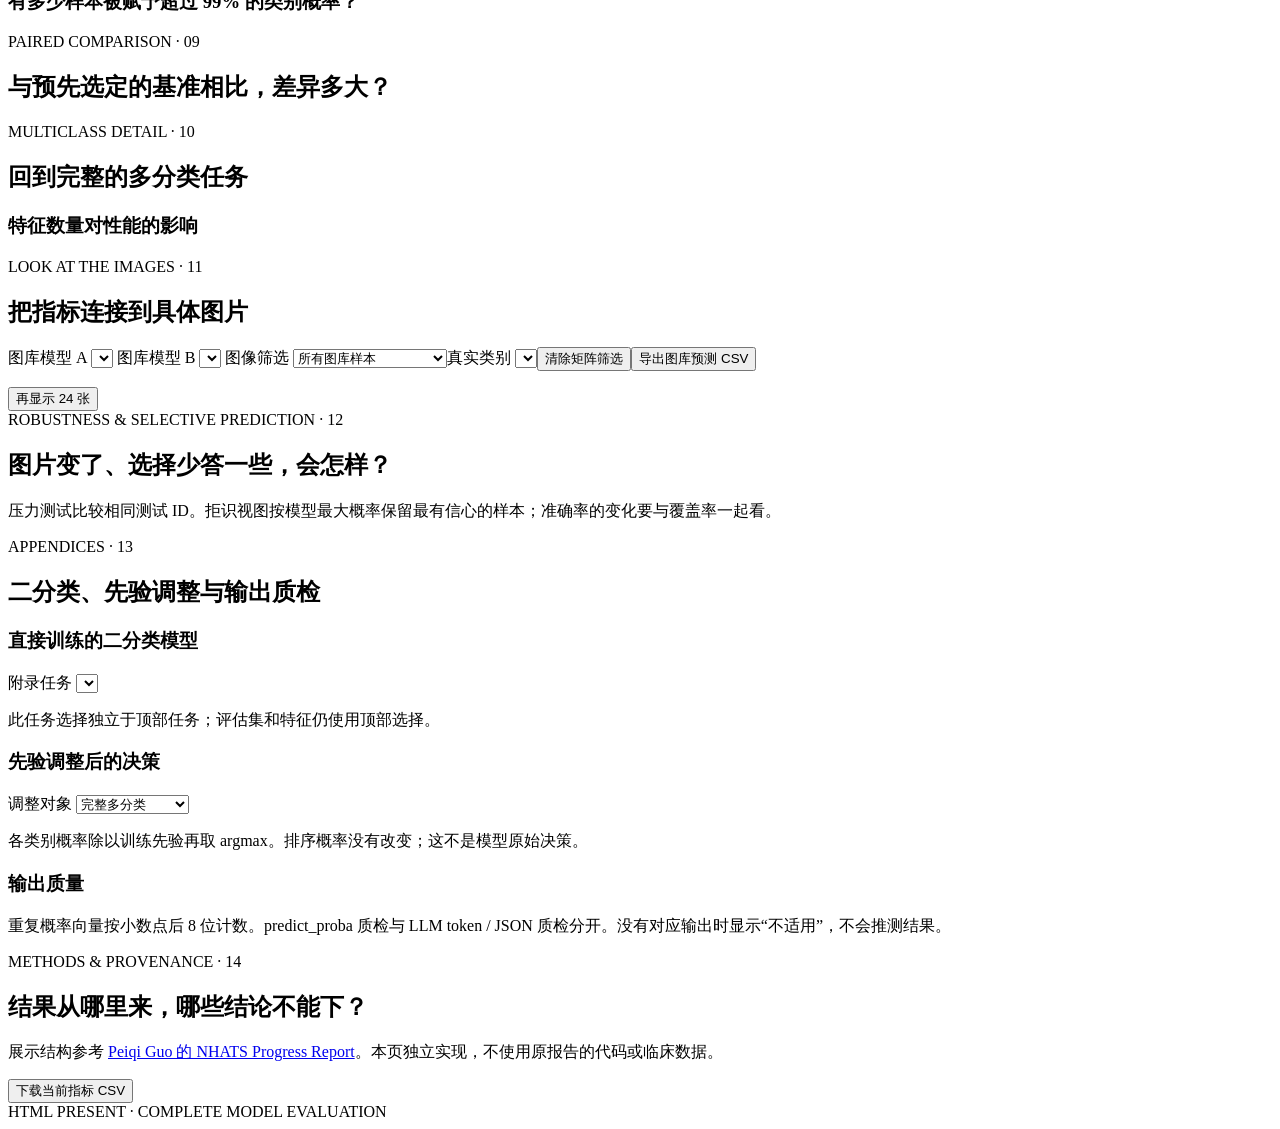
==== commit 14361227: "[1.8 HTML Present - Results] 📊 Publish validated CIFAR-10 interactive report and reproducible result" ====
--- a/skills/html-present/assets/evaluation.html
+++ b/skills/html-present/assets/evaluation.html
@@ -264,6 +264,14 @@
         <p class="section-intro" id="gallery-note"></p>
         <div class="data-controls">
           <label
+            >图库模型 A
+            <select id="gallery-model-a"></select
+          ></label>
+          <label
+            >图库模型 B
+            <select id="gallery-model-b"></select
+          ></label>
+          <label
             >图像筛选
             <select id="gallery-mode">
               <option value="all">所有图库样本</option>
@@ -333,7 +341,7 @@
         <div id="adjusted-cm" class="two-col"></div>
         <h3>输出质量</h3>
         <p class="note">
-          predict_proba 质检与 LLM token / JSON
+          重复概率向量按小数点后 8 位计数。predict_proba 质检与 LLM token / JSON
           质检分开。没有对应输出时显示“不适用”，不会推测结果。
         </p>
         <div class="table-wrap" id="qc-table"></div>
